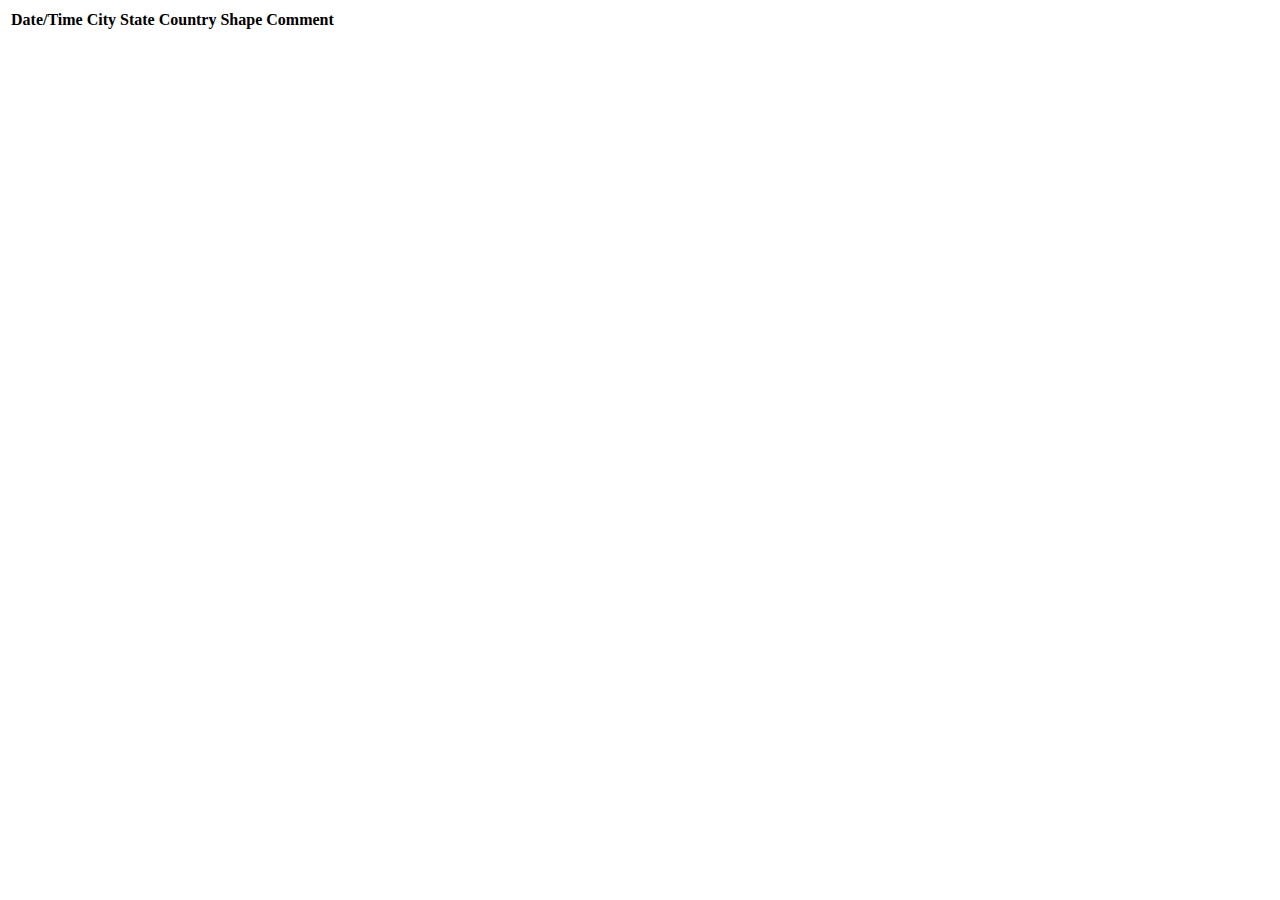
==== UFO-level-1/index.html @ 3bc10333 "Appending Table with data" ====
<!DOCTYPE html>
<html lang="en">

<head>
    <meta charset="UTF-8">
    <meta name="viewport" content="width=device-width, initial-scale=1.0">
    <meta http-equiv="X-UA-Compatible" content="ie=edge">
    <title>ALIENS-R-REAL</title>
    <script src="https://d3js.org/d3.v5.min.js"></script>
    
</head>

<body>
    <table>
        <thead>
          <tr>
            <th>Date/Time</th>
            <th>City</th>
            <th>State</th>
            <th>Country</th>
            <th>Shape</th>
            <th>Comment</th>
          </tr>
        </thead>
        <tbody></tbody>
    </table>
</body>
<script src= "static/js/data.js"></script>
<script src= "static/js/app.js"></script>



</html>
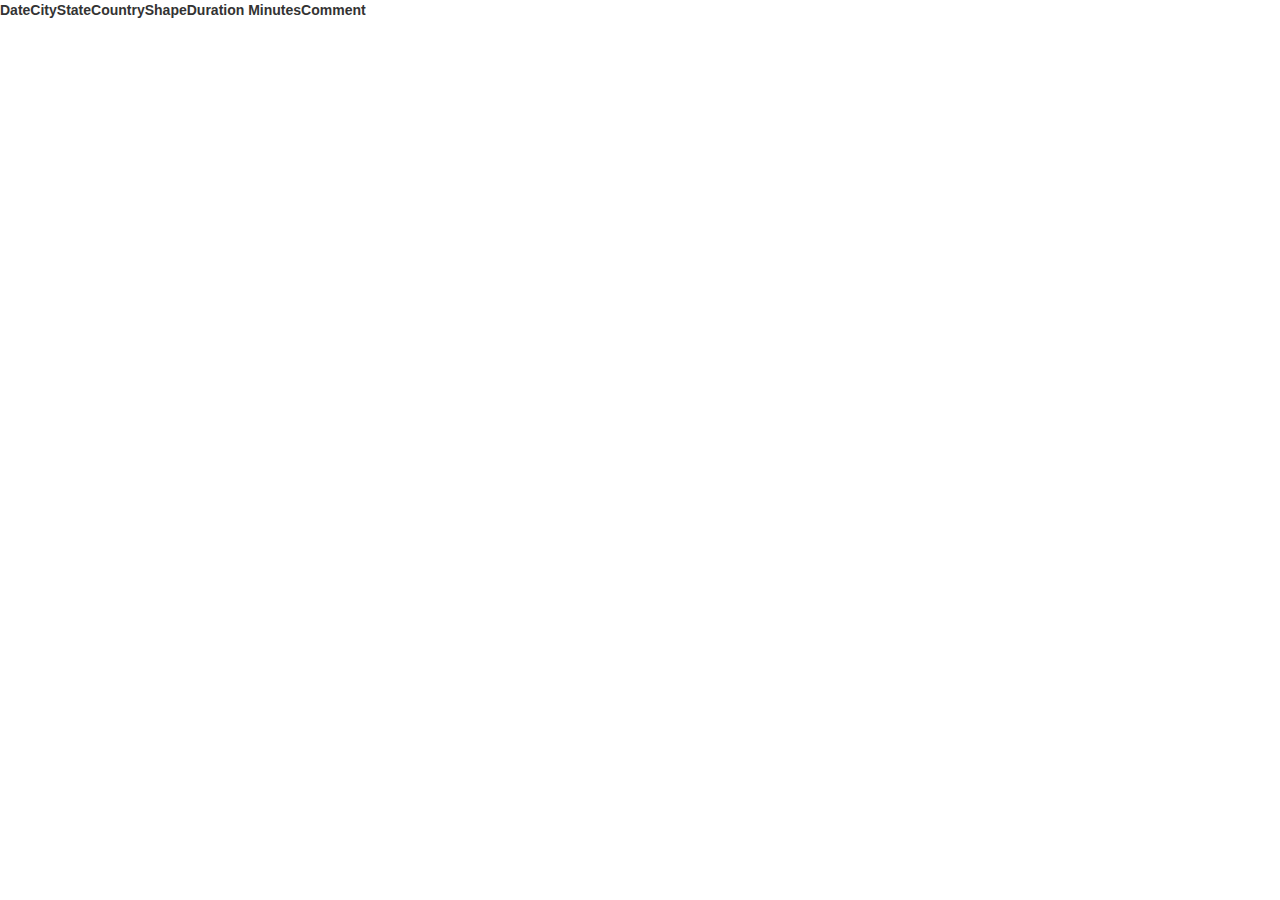
==== commit d553db72: "Creating striped table" ====
--- a/UFO-level-1/index.html
+++ b/UFO-level-1/index.html
@@ -7,23 +7,30 @@
     <meta http-equiv="X-UA-Compatible" content="ie=edge">
     <title>ALIENS-R-REAL</title>
     <script src="https://d3js.org/d3.v5.min.js"></script>
+    <link rel="stylesheet" href="https://maxcdn.bootstrapcdn.com/bootstrap/3.3.7/css/bootstrap.min.css" integrity="sha384-BVYiiSIFeK1dGmJRAkycuHAHRg32OmUcww7on3RYdg4Va+PmSTsz/K68vbdEjh4u"
+    crossorigin="anonymous">
     
 </head>
 
 <body>
-    <table>
-        <thead>
-          <tr>
-            <th>Date/Time</th>
-            <th>City</th>
-            <th>State</th>
-            <th>Country</th>
-            <th>Shape</th>
-            <th>Comment</th>
-          </tr>
-        </thead>
-        <tbody></tbody>
-    </table>
+    <div class="row">
+        <div class="col-md-12">
+            <table>
+                <thead>
+                <tr>
+                    <th>Date</th>
+                    <th>City</th>
+                    <th>State</th>
+                    <th>Country</th>
+                    <th>Shape</th>
+                    <th>Duration Minutes</th>
+                    <th>Comment</th>
+                </tr>
+                </thead>
+                <tbody></tbody>
+            </table>
+        </div>
+    </div>
 </body>
 <script src= "static/js/data.js"></script>
 <script src= "static/js/app.js"></script>
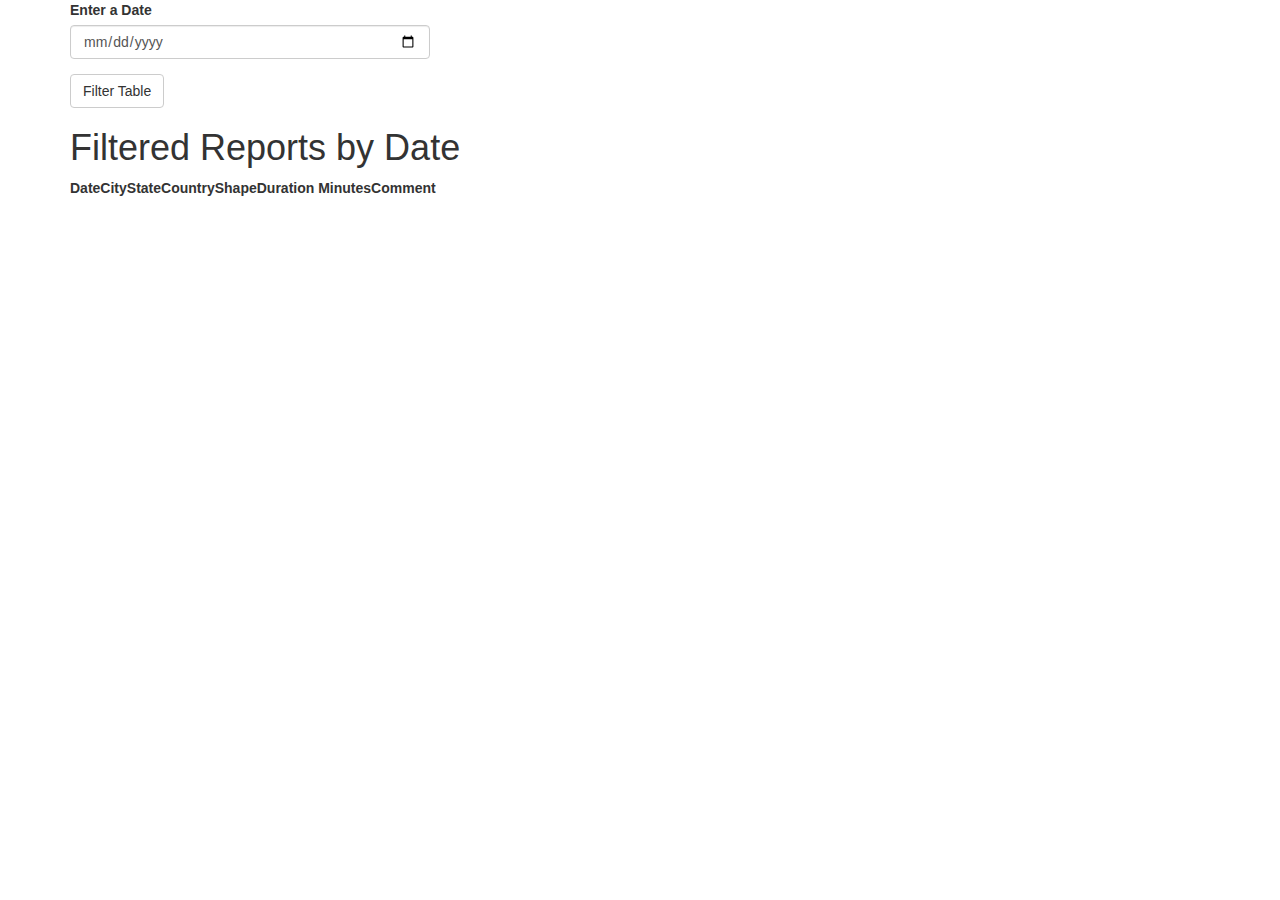
==== commit 80e9e143: "Adding Date form and button for filter" ====
--- a/UFO-level-1/index.html
+++ b/UFO-level-1/index.html
@@ -13,24 +13,38 @@
 </head>
 
 <body>
-    <div class="row">
-        <div class="col-md-12">
-            <table>
-                <thead>
-                <tr>
-                    <th>Date</th>
-                    <th>City</th>
-                    <th>State</th>
-                    <th>Country</th>
-                    <th>Shape</th>
-                    <th>Duration Minutes</th>
-                    <th>Comment</th>
-                </tr>
-                </thead>
-                <tbody></tbody>
-            </table>
+    <div class="container">
+      <div class="row">
+          <div class="col-md-4">
+            <form id="form">
+                <div class="form-group">
+                    <label for="date-form">Enter a Date</label>
+                    <input class="form-control" id="form-input" name="date-form" type="date">
+                </div>
+               <button id="form-button" type="button" class="btn btn-default"> Filter Table</button> 
+            </form>
+          </div>
         </div>
-    </div>
+        <div class="row">
+            <div class="col-md-12">
+                <h1>Filtered Reports by Date</h1>
+                <table>
+                    <thead>
+                    <tr>
+                        <th>Date</th>
+                        <th>City</th>
+                        <th>State</th>
+                        <th>Country</th>
+                        <th>Shape</th>
+                        <th>Duration Minutes</th>
+                        <th>Comment</th>
+                    </tr>
+                    </thead>
+                    <tbody></tbody>
+                </table>
+            </div>
+        </div>
+        </div>
 </body>
 <script src= "static/js/data.js"></script>
 <script src= "static/js/app.js"></script>
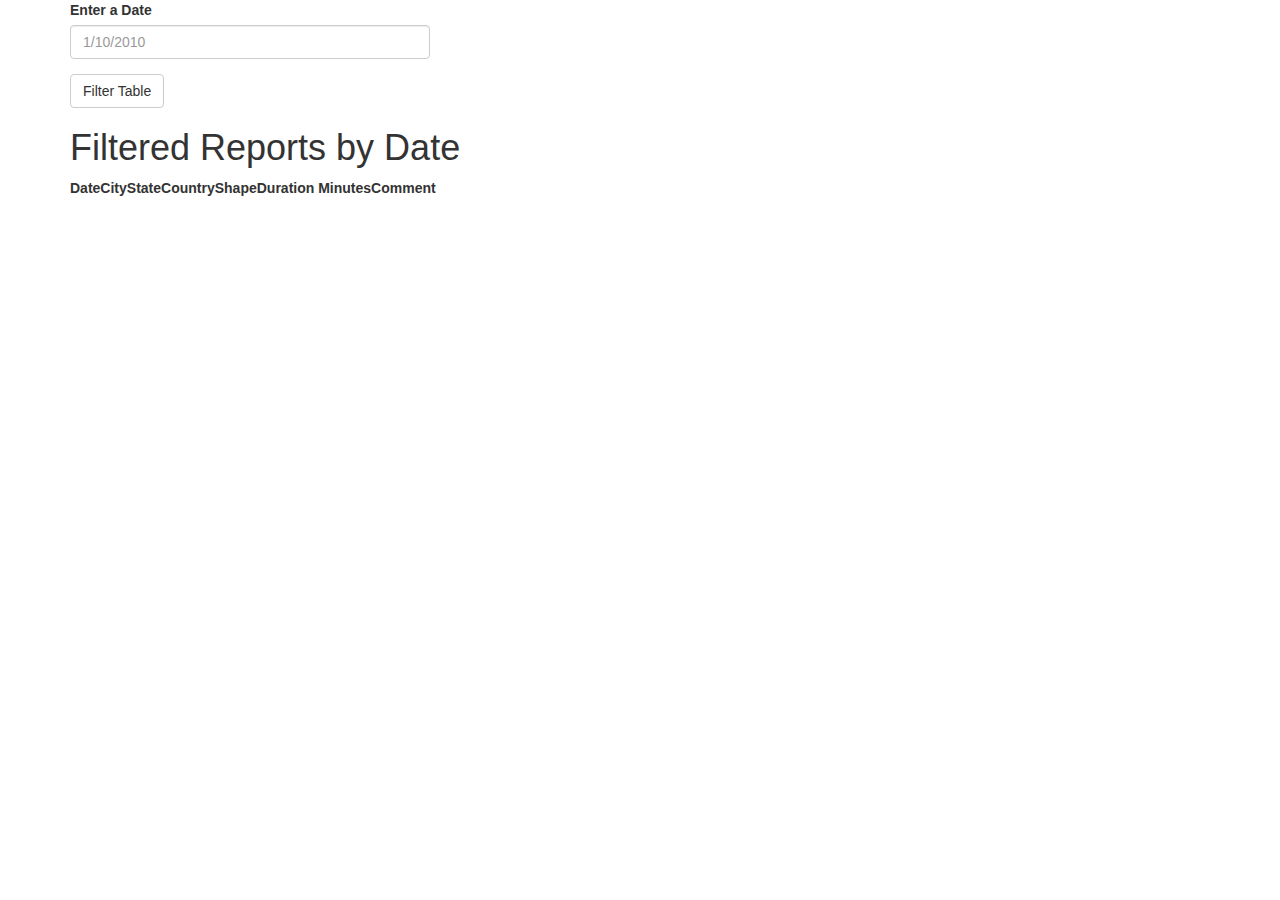
==== commit 35dddd0a: "Adding Filter Date Text Code" ====
--- a/UFO-level-1/index.html
+++ b/UFO-level-1/index.html
@@ -19,7 +19,7 @@
             <form id="form">
                 <div class="form-group">
                     <label for="date-form">Enter a Date</label>
-                    <input class="form-control" id="form-input" name="date-form" type="date">
+                    <input class="form-control" id="date-form-input" name ="date-form" type="text" placeholder="1/10/2010">
                 </div>
                <button id="form-button" type="button" class="btn btn-default"> Filter Table</button> 
             </form>
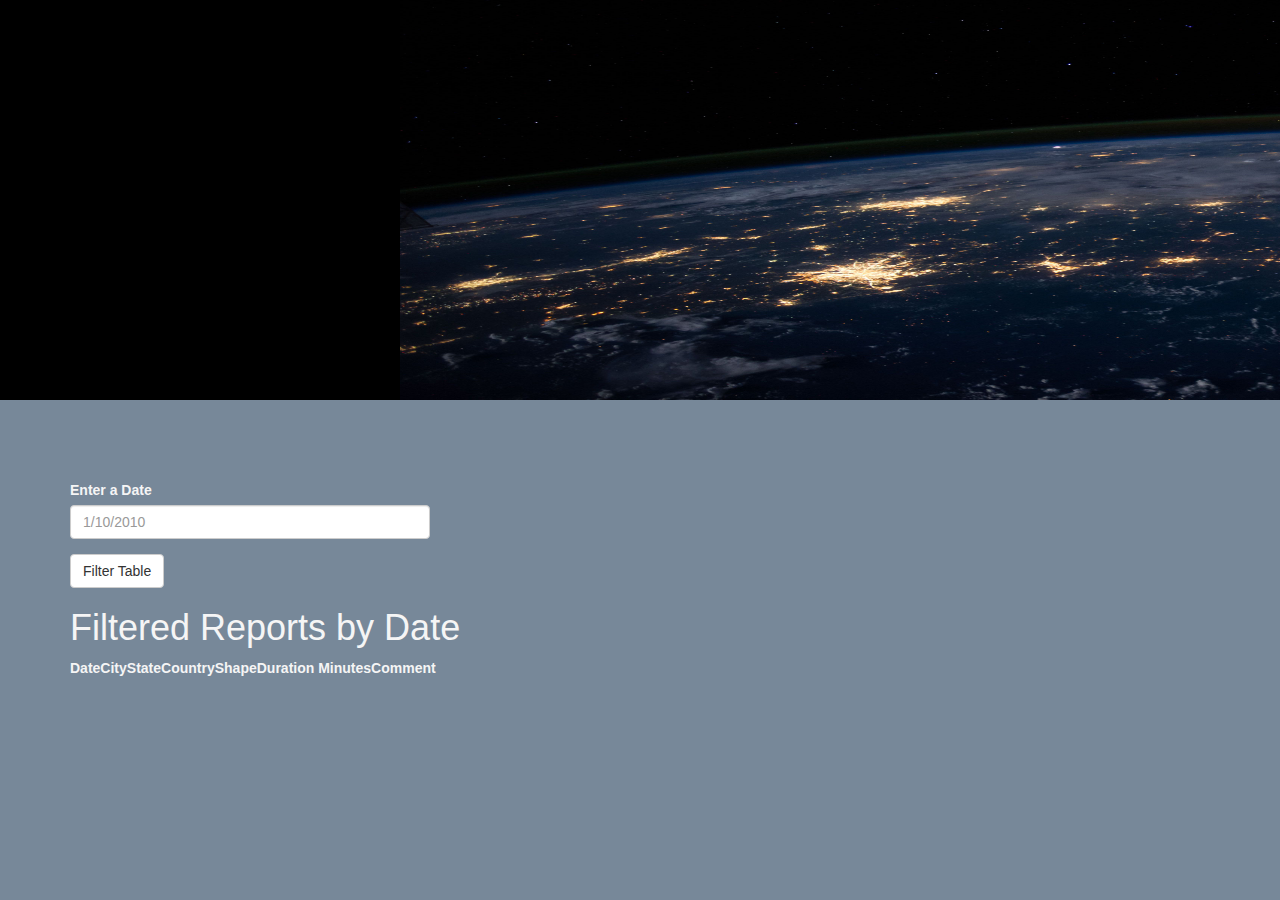
==== commit cd9bd79d: "Adding fluid container with nasa image at the top" ====
--- a/UFO-level-1/index.html
+++ b/UFO-level-1/index.html
@@ -9,10 +9,22 @@
     <script src="https://d3js.org/d3.v5.min.js"></script>
     <link rel="stylesheet" href="https://maxcdn.bootstrapcdn.com/bootstrap/3.3.7/css/bootstrap.min.css" integrity="sha384-BVYiiSIFeK1dGmJRAkycuHAHRg32OmUcww7on3RYdg4Va+PmSTsz/K68vbdEjh4u"
     crossorigin="anonymous">
+    <link rel="stylesheet" href="static/css/style.css">
     
 </head>
 
 <body>
+    <div class="container-fluid">
+      <div class="row">
+          <div class="col-md-12">
+              <section id="image">
+                  <a href="static/images/nasa.jpg" target="blank" rel="noopener noreferrer">
+                    <img id="index_image" src="static/images/nasa.jpg">
+                </a>
+              </section>
+          </div>
+      </div>
+    </div>  
     <div class="container">
       <div class="row">
           <div class="col-md-4">
@@ -44,7 +56,7 @@
                 </table>
             </div>
         </div>
-        </div>
+    </div>
 </body>
 <script src= "static/js/data.js"></script>
 <script src= "static/js/app.js"></script>
--- a/UFO-level-1/static/css/style.css
+++ b/UFO-level-1/static/css/style.css
@@ -0,0 +1,27 @@
+
+/* Styling for HTML elements*/
+
+body{
+  background: lightslategrey;
+}
+
+/* Selecting elements by class */
+.container-fluid{
+  background-color: black;
+  padding-left: 400px;
+}
+
+.container{
+  color: whitesmoke;
+  margin-top: 80px;;
+}
+
+/* Selecting elements by ID */
+
+#index_image{
+  width: 1600px;
+  height: 400px;
+  
+  
+  
+}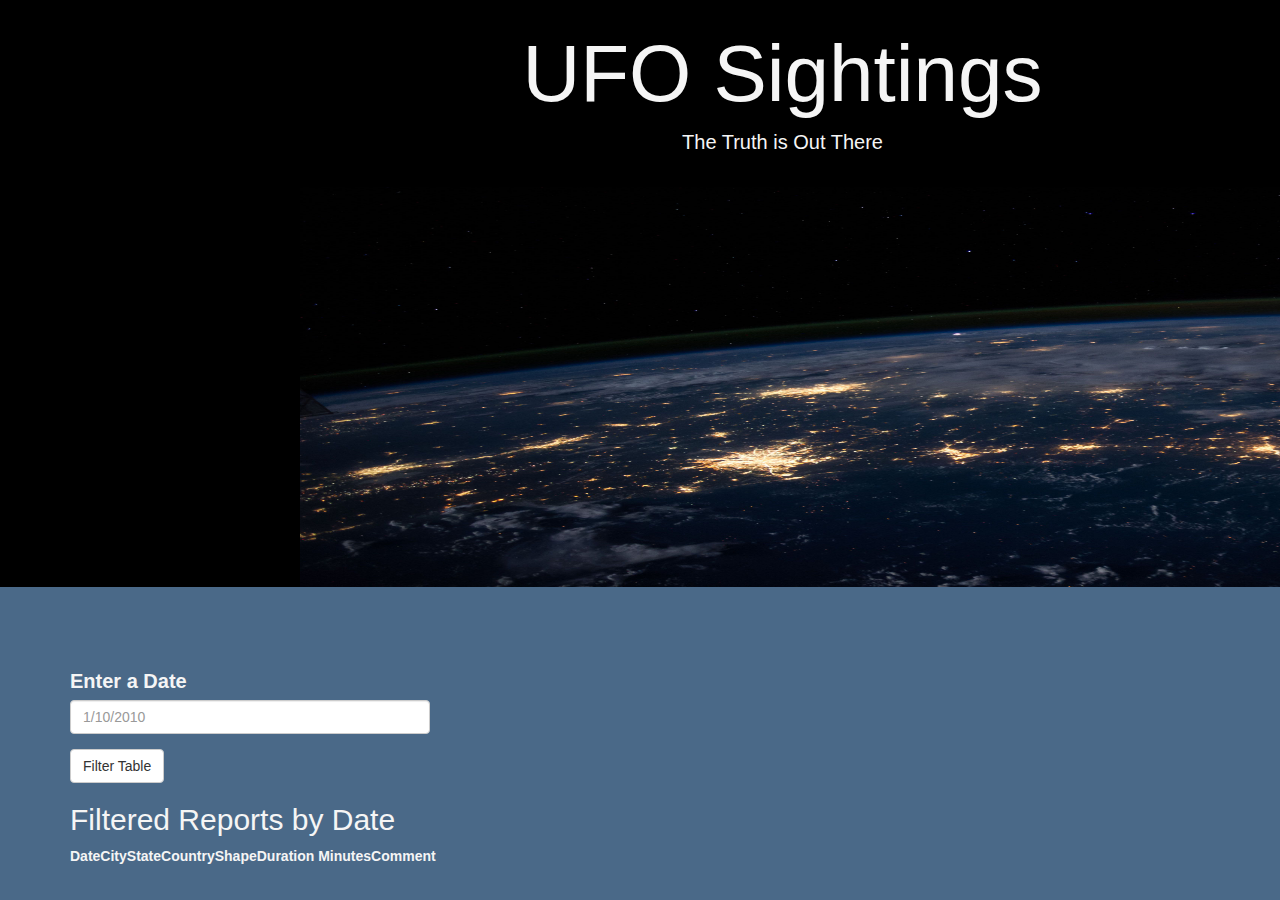
==== commit 52b394b6: "Adding heading" ====
--- a/UFO-level-1/index.html
+++ b/UFO-level-1/index.html
@@ -17,6 +17,10 @@
     <div class="container-fluid">
       <div class="row">
           <div class="col-md-12">
+              <section id="heading">
+              <h1> UFO Sightings</h1>
+              <p>The Truth is Out There</p>
+            </section>
               <section id="image">
                   <a href="static/images/nasa.jpg" target="blank" rel="noopener noreferrer">
                     <img id="index_image" src="static/images/nasa.jpg">
@@ -38,8 +42,9 @@
           </div>
         </div>
         <div class="row">
+            <section id="data"> 
             <div class="col-md-12">
-                <h1>Filtered Reports by Date</h1>
+                <h2>Filtered Reports by Date</h2>
                 <table>
                     <thead>
                     <tr>
@@ -55,6 +60,7 @@
                     <tbody></tbody>
                 </table>
             </div>
+            </section>
         </div>
     </div>
 </body>
--- a/UFO-level-1/static/css/style.css
+++ b/UFO-level-1/static/css/style.css
@@ -2,26 +2,49 @@
 /* Styling for HTML elements*/
 
 body{
-  background: lightslategrey;
+  background: rgb(74, 105, 136);
+}
+
+h1 {
+  font-size: 80px;
+}
+
+h2{
+  color: whitesmoke;
+  font-size: 30px;
+}
+
+p{
+  font-size: 20px;
+}
+
+th{
+  color: whitesmoke;
 }
 
 /* Selecting elements by class */
 .container-fluid{
   background-color: black;
-  padding-left: 400px;
+  color: whitesmoke;
+  padding-left: 300px;
+  text-align: center;
 }
 
-.container{
-  color: whitesmoke;
-  margin-top: 80px;;
-}
+
 
 /* Selecting elements by ID */
 
+#form{
+  color: whitesmoke;
+  margin-top: 80px;
+  font-size: 20px;
+}
+
+#heading {
+  margin: 30px;
+}
 #index_image{
   width: 1600px;
   height: 400px;
   
-  
-  
 }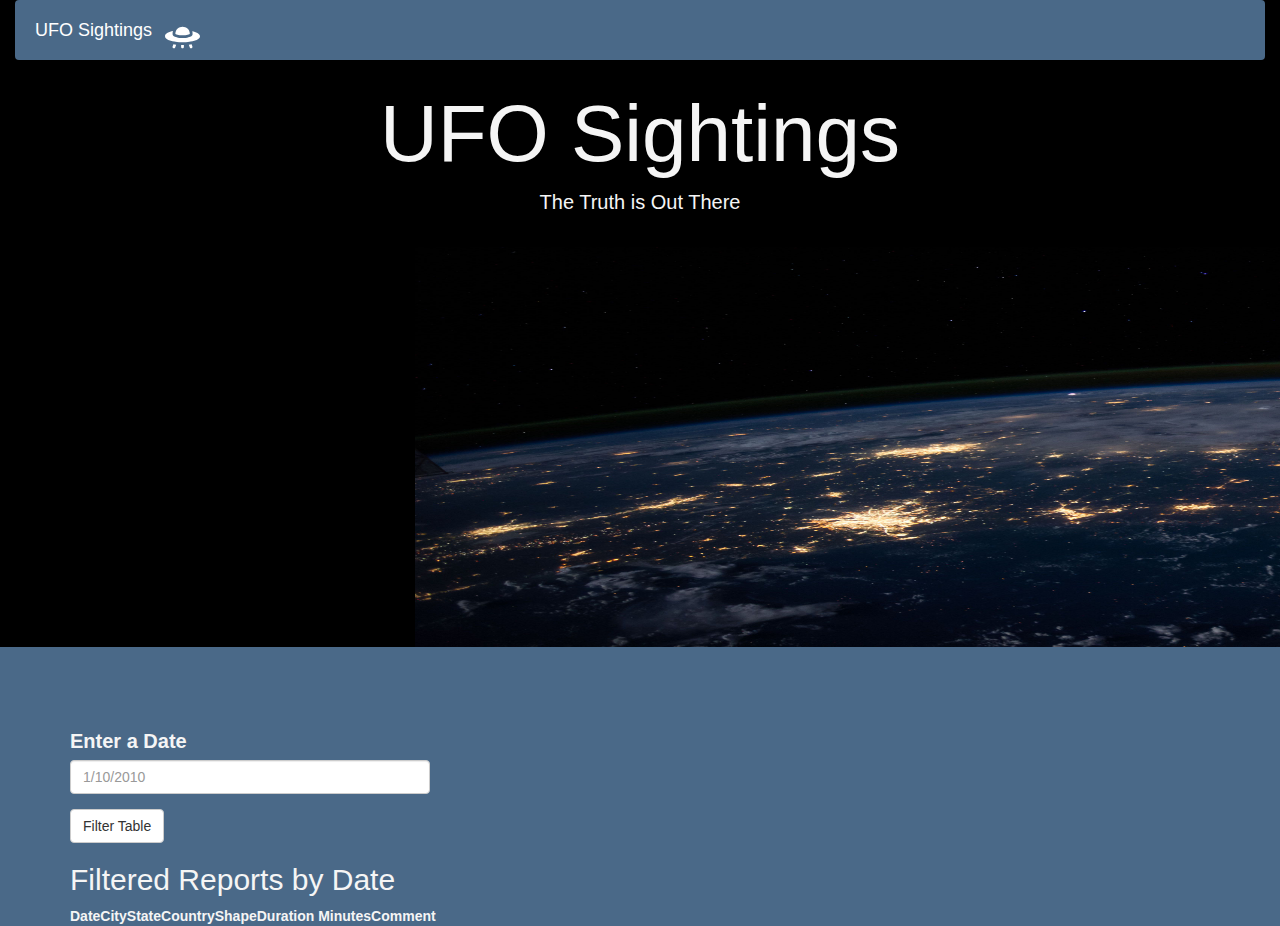
==== commit 7a565dc2: "Adding navbar with brand" ====
--- a/UFO-level-1/index.html
+++ b/UFO-level-1/index.html
@@ -15,18 +15,25 @@
 
 <body>
     <div class="container-fluid">
-      <div class="row">
-          <div class="col-md-12">
-              <section id="heading">
-              <h1> UFO Sightings</h1>
-              <p>The Truth is Out There</p>
-            </section>
-              <section id="image">
-                  <a href="static/images/nasa.jpg" target="blank" rel="noopener noreferrer">
-                    <img id="index_image" src="static/images/nasa.jpg">
-                </a>
-              </section>
+    <nav class="navbar navbar-default">
+          <div class="navbar-header">
+            <a class="navbar-brand" href="index.html">UFO Sightings
+              <img class="nav-ufo" src="static/images/ufo.svg">
+            </a>
           </div>
+      </nav>
+        <div class="row">
+            <div class="col-md-12">
+                <section id="heading">
+                <h1> UFO Sightings</h1>
+                <p>The Truth is Out There</p>
+                </section>
+                <section id="image">
+                    <a href="static/images/nasa.jpg" target="blank" rel="noopener noreferrer">
+                        <img id="index_image" src="static/images/nasa.jpg">
+                    </a>
+                </section>
+            </div>
       </div>
     </div>  
     <div class="container">
--- a/UFO-level-1/static/css/style.css
+++ b/UFO-level-1/static/css/style.css
@@ -26,11 +26,29 @@
 .container-fluid{
   background-color: black;
   color: whitesmoke;
-  padding-left: 300px;
-  text-align: center;
 }
 
+.navbar {
+  background: rgb(74, 105, 136);
+  margin: 0;
+  padding: 5px;
+}
 
+.navbar-default {
+border: 0;
+}
+
+.navbar-default .navbar-brand {
+  color: white;
+}
+
+.nav-ufo {
+  position: absolute;
+  bottom: 5px;
+  left: 150px;
+  width: 35px;
+  color: white;
+}
 
 /* Selecting elements by ID */
 
@@ -42,6 +60,11 @@
 
 #heading {
   margin: 30px;
+  text-align: center;
+}
+
+#image {
+  padding-left: 400px;
 }
 #index_image{
   width: 1600px;
